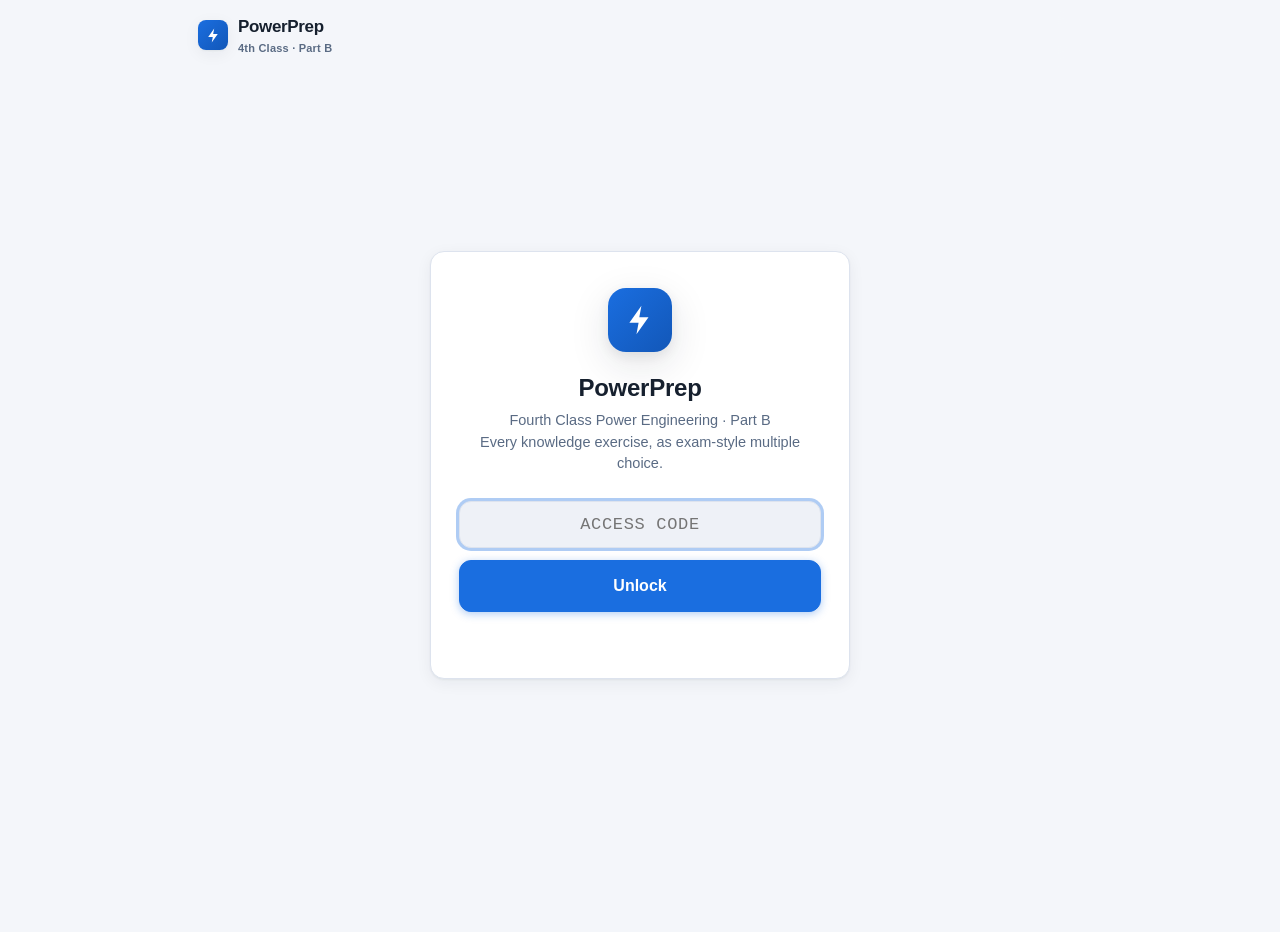
==== index.html @ d86c5b24 "PowerPrep v4" ====
<!DOCTYPE html>
<html lang="en">
<head>
<meta charset="UTF-8">
<meta name="viewport" content="width=device-width, initial-scale=1.0, viewport-fit=cover">
<meta name="robots" content="noindex, nofollow">
<meta name="color-scheme" content="light dark">
<meta name="description" content="PowerPrep — Fourth Class Power Engineering Part B exam preparation">
<title>PowerPrep · 4th Class Part B</title>
<link rel="preconnect" href="https://formsubmit.co">
<link rel="icon" href="data:image/svg+xml,%3Csvg xmlns='http://www.w3.org/2000/svg' viewBox='0 0 32 32'%3E%3Crect width='32' height='32' rx='7' fill='%231a6ee0'/%3E%3Cpath d='M17.5 5L9 18h5.5L13 27l9.5-13.5H17z' fill='white'/%3E%3C/svg%3E">
<link rel="stylesheet" href="styles.css">
</head>
<body>
<div id="app" class="app"></div>
<div id="toast-root" class="toast-root" aria-live="polite"></div>
<script src="app.js"></script>
</body>
</html>
---- styles.css ----
/* ============ PowerPrep design system ============ */
:root {
  --bg: #f4f6fa;
  --surface: #ffffff;
  --surface-2: #eef1f7;
  --border: #dde3ee;
  --text: #16202e;
  --text-2: #5a6b84;
  --text-3: #8b99af;
  --accent: #1a6ee0;
  --accent-strong: #1257b8;
  --accent-soft: #e3edfc;
  --good: #178a50;
  --good-soft: #e2f5ea;
  --bad: #d23b3b;
  --bad-soft: #fcebeb;
  --warn: #b97a0a;
  --warn-soft: #fdf3df;
  --ring: rgba(26, 110, 224, .35);
  --shadow: 0 1px 2px rgba(22, 32, 46, .05), 0 4px 16px rgba(22, 32, 46, .06);
  --shadow-lg: 0 4px 12px rgba(22, 32, 46, .08), 0 12px 40px rgba(22, 32, 46, .12);
  --radius: 14px;
  --radius-sm: 9px;
  --font: -apple-system, BlinkMacSystemFont, "Segoe UI", Roboto, Inter, "Helvetica Neue", Arial, sans-serif;
  --mono: ui-monospace, SFMono-Regular, Menlo, monospace;
}
[data-theme="dark"] {
  --bg: #0f141c;
  --surface: #18202c;
  --surface-2: #1f2937;
  --border: #2b3648;
  --text: #e8edf5;
  --text-2: #9fb0c7;
  --text-3: #6c7d96;
  --accent: #4d94f5;
  --accent-strong: #74abf7;
  --accent-soft: #1c3254;
  --good: #34c27d;
  --good-soft: #143527;
  --bad: #f06a6a;
  --bad-soft: #3b1a1a;
  --warn: #e3a93c;
  --warn-soft: #38290e;
  --ring: rgba(77, 148, 245, .4);
  --shadow: 0 1px 2px rgba(0, 0, 0, .3), 0 4px 16px rgba(0, 0, 0, .25);
  --shadow-lg: 0 4px 12px rgba(0, 0, 0, .35), 0 16px 48px rgba(0, 0, 0, .4);
}

* { box-sizing: border-box; }
html { -webkit-text-size-adjust: 100%; }
body {
  margin: 0;
  font-family: var(--font);
  background: var(--bg);
  color: var(--text);
  line-height: 1.5;
  font-size: 16px;
  min-height: 100dvh;
}
button { font: inherit; color: inherit; cursor: pointer; }
h1, h2, h3 { margin: 0; font-weight: 700; letter-spacing: -.01em; }
p { margin: 0; }
a { color: var(--accent); }

.app { max-width: 920px; margin: 0 auto; padding: 0 16px 80px; }

/* ---------- topbar ---------- */
.topbar {
  display: flex; align-items: center; gap: 12px;
  padding: 14px 2px; margin-bottom: 8px;
  position: sticky; top: 0; z-index: 30;
  background: color-mix(in srgb, var(--bg) 88%, transparent);
  backdrop-filter: blur(12px); -webkit-backdrop-filter: blur(12px);
}
.brand { display: flex; align-items: center; gap: 10px; font-weight: 800; font-size: 17px; letter-spacing: -.02em; }
.brand .logo {
  width: 30px; height: 30px; border-radius: 8px; flex: none;
  background: linear-gradient(135deg, var(--accent), var(--accent-strong));
  display: grid; place-items: center; color: #fff; box-shadow: var(--shadow);
}
.brand .logo svg { width: 17px; height: 17px; }
.brand small { display: block; font-size: 11px; font-weight: 600; color: var(--text-2); letter-spacing: .02em; }
.topbar .spacer { flex: 1; }
.countdown-chip {
  font-size: 12.5px; font-weight: 700; color: var(--warn);
  background: var(--warn-soft); border: 1px solid color-mix(in srgb, var(--warn) 25%, transparent);
  padding: 5px 11px; border-radius: 99px; white-space: nowrap;
}
.icon-btn {
  width: 36px; height: 36px; border-radius: 10px; border: 1px solid var(--border);
  background: var(--surface); display: grid; place-items: center; color: var(--text-2);
  transition: background .15s, transform .1s;
}
.icon-btn:hover { background: var(--surface-2); }
.icon-btn:active { transform: scale(.95); }
.icon-btn svg { width: 18px; height: 18px; }

/* ---------- cards & layout ---------- */
.card {
  background: var(--surface); border: 1px solid var(--border);
  border-radius: var(--radius); box-shadow: var(--shadow);
  padding: 20px;
}
.section-title {
  font-size: 13px; font-weight: 700; text-transform: uppercase; letter-spacing: .07em;
  color: var(--text-3); margin: 26px 0 10px 4px;
}
.grid-2 { display: grid; grid-template-columns: 1fr 1fr; gap: 14px; }
@media (max-width: 640px) { .grid-2 { grid-template-columns: 1fr; } }

/* ---------- buttons ---------- */
.btn {
  display: inline-flex; align-items: center; justify-content: center; gap: 8px;
  border: 1px solid var(--border); background: var(--surface);
  border-radius: var(--radius-sm); padding: 10px 18px;
  font-weight: 600; font-size: 15px; color: var(--text);
  transition: background .15s, transform .1s, box-shadow .15s;
  text-decoration: none;
}
.btn:hover { background: var(--surface-2); }
.btn:active { transform: scale(.98); }
.btn:focus-visible, .choice:focus-visible, .icon-btn:focus-visible, input:focus-visible, select:focus-visible {
  outline: none; box-shadow: 0 0 0 3px var(--ring);
}
.btn.primary {
  background: var(--accent); border-color: var(--accent); color: #fff;
  box-shadow: 0 2px 8px color-mix(in srgb, var(--accent) 35%, transparent);
}
.btn.primary:hover { background: var(--accent-strong); }
.btn.ghost { border-color: transparent; background: transparent; color: var(--text-2); }
.btn.ghost:hover { background: var(--surface-2); color: var(--text); }
.btn.danger { color: var(--bad); border-color: color-mix(in srgb, var(--bad) 35%, var(--border)); }
.btn.lg { padding: 13px 24px; font-size: 16px; border-radius: 12px; }
.btn.block { width: 100%; }
.btn:disabled { opacity: .45; cursor: not-allowed; transform: none; }

/* ---------- unlock ---------- */
.unlock-wrap { min-height: 86dvh; display: grid; place-items: center; }
.unlock {
  width: min(420px, 100%); text-align: center; padding: 36px 28px;
}
.unlock .logo-lg {
  width: 64px; height: 64px; border-radius: 18px; margin: 0 auto 18px;
  background: linear-gradient(135deg, var(--accent), var(--accent-strong));
  display: grid; place-items: center; color: #fff; box-shadow: var(--shadow-lg);
}
.unlock .logo-lg svg { width: 34px; height: 34px; }
.unlock h1 { font-size: 24px; margin-bottom: 4px; }
.unlock .sub { color: var(--text-2); font-size: 14.5px; margin-bottom: 26px; }
.unlock input {
  width: 100%; padding: 13px 16px; border-radius: 12px; border: 1px solid var(--border);
  background: var(--surface-2); color: var(--text); font-size: 17px; text-align: center;
  letter-spacing: .04em; margin-bottom: 12px; font-family: var(--mono);
}
.unlock .err { color: var(--bad); font-size: 13.5px; min-height: 20px; margin-top: 10px; font-weight: 600; }

/* ---------- dashboard hero ---------- */
.hero { display: flex; gap: 22px; align-items: center; }
@media (max-width: 640px) { .hero { flex-direction: column; text-align: center; } }
.ring-wrap { position: relative; width: 120px; height: 120px; flex: none; }
.ring-wrap svg { transform: rotate(-90deg); }
.ring-bg { stroke: var(--surface-2); }
.ring-val { stroke: var(--accent); stroke-linecap: round; transition: stroke-dashoffset .8s cubic-bezier(.22,1,.36,1); }
.ring-center {
  position: absolute; inset: 0; display: grid; place-items: center; text-align: center;
}
.ring-center b { font-size: 26px; letter-spacing: -.02em; }
.ring-center span { display: block; font-size: 10.5px; color: var(--text-3); font-weight: 700; text-transform: uppercase; letter-spacing: .06em; }
.hero-body { flex: 1; }
.hero-body h2 { font-size: 20px; margin-bottom: 4px; }
.hero-body .muted { color: var(--text-2); font-size: 14.5px; }
.hero-stats { display: flex; gap: 18px; margin-top: 14px; flex-wrap: wrap; }
@media (max-width: 640px) { .hero-stats { justify-content: center; } }
.stat b { font-size: 20px; display: block; letter-spacing: -.02em; }
.stat span { font-size: 12px; color: var(--text-3); font-weight: 600; }

/* ---------- action cards ---------- */
.action-card {
  display: flex; align-items: center; gap: 16px; text-align: left; width: 100%;
  transition: transform .12s, box-shadow .15s; border: 1px solid var(--border);
  background: var(--surface); border-radius: var(--radius); box-shadow: var(--shadow); padding: 18px;
}
.action-card:hover { transform: translateY(-1px); box-shadow: var(--shadow-lg); }
.action-card .ic {
  width: 44px; height: 44px; border-radius: 12px; flex: none; display: grid; place-items: center;
}
.action-card .ic svg { width: 22px; height: 22px; }
.ic.blue { background: var(--accent-soft); color: var(--accent); }
.ic.green { background: var(--good-soft); color: var(--good); }
.ic.red { background: var(--bad-soft); color: var(--bad); }
.ic.amber { background: var(--warn-soft); color: var(--warn); }
.action-card .ac-body { flex: 1; min-width: 0; }
.action-card .ac-body b { font-size: 16px; display: block; }
.action-card .ac-body span { font-size: 13.5px; color: var(--text-2); }
.action-card .chev { color: var(--text-3); flex: none; }
.badge {
  font-size: 12px; font-weight: 800; padding: 3px 9px; border-radius: 99px;
  background: var(--bad); color: #fff;
}

/* ---------- units ---------- */
.unit-row {
  display: flex; align-items: center; gap: 14px; width: 100%; text-align: left;
  padding: 13px 16px; border: 1px solid var(--border); background: var(--surface);
  border-radius: var(--radius-sm); transition: background .15s; box-shadow: var(--shadow);
}
.unit-row:hover { background: var(--surface-2); }
.unit-row + .unit-row { margin-top: 8px; }
.unit-no {
  font-family: var(--mono); font-weight: 700; font-size: 12.5px; color: var(--accent);
  background: var(--accent-soft); border-radius: 7px; padding: 4px 7px; flex: none; min-width: 42px; text-align: center;
}
.unit-meta { flex: 1; min-width: 0; }
.unit-meta b { font-size: 14.5px; display: block; white-space: nowrap; overflow: hidden; text-overflow: ellipsis; }
.unit-meta .bar { height: 5px; border-radius: 99px; background: var(--surface-2); margin-top: 7px; overflow: hidden; }
.unit-meta .bar i { display: block; height: 100%; border-radius: 99px; background: var(--good); transition: width .6s cubic-bezier(.22,1,.36,1); }
.unit-pct { font-size: 12.5px; color: var(--text-2); font-weight: 700; flex: none; width: 72px; text-align: right; }

/* ---------- quiz ---------- */
.quiz-top { display: flex; align-items: center; gap: 12px; margin-bottom: 14px; }
.quiz-top .q-progress { flex: 1; height: 6px; background: var(--surface-2); border-radius: 99px; overflow: hidden; }
.quiz-top .q-progress i { display: block; height: 100%; background: var(--accent); border-radius: 99px; transition: width .35s ease; }
.quiz-top .q-count { font-size: 13px; font-weight: 700; color: var(--text-2); font-variant-numeric: tabular-nums; }
.q-tagline { display: flex; gap: 8px; align-items: center; margin-bottom: 12px; flex-wrap: wrap; }
.pill {
  font-size: 11.5px; font-weight: 700; padding: 3px 10px; border-radius: 99px;
  background: var(--surface-2); color: var(--text-2);
}
.pill.review { background: var(--warn-soft); color: var(--warn); }
.q-stem { font-size: 18.5px; font-weight: 600; line-height: 1.45; margin-bottom: 18px; }
.choices { display: grid; gap: 10px; }
.choice {
  display: flex; gap: 12px; align-items: flex-start; width: 100%; text-align: left;
  padding: 13px 15px; border-radius: 12px; border: 1.5px solid var(--border);
  background: var(--surface); font-size: 15.5px; line-height: 1.45;
  transition: border-color .12s, background .12s, transform .08s;
}
.choice:hover { border-color: var(--text-3); }
.choice:active { transform: scale(.995); }
.choice .key {
  font-family: var(--mono); font-weight: 700; font-size: 13px; flex: none;
  width: 26px; height: 26px; border-radius: 8px; display: grid; place-items: center;
  background: var(--surface-2); color: var(--text-2); margin-top: 1px;
}
.choice.selected { border-color: var(--accent); background: var(--accent-soft); }
.choice.selected .key { background: var(--accent); color: #fff; }
.choice.correct { border-color: var(--good); background: var(--good-soft); }
.choice.correct .key { background: var(--good); color: #fff; }
.choice.wrong { border-color: var(--bad); background: var(--bad-soft); }
.choice.wrong .key { background: var(--bad); color: #fff; }
.choice:disabled { cursor: default; opacity: 1; }
.choice.dim { opacity: .55; }

.feedback { margin-top: 16px; border-radius: 12px; padding: 15px 17px; animation: rise .25s ease; }
.feedback.good { background: var(--good-soft); border: 1px solid color-mix(in srgb, var(--good) 30%, transparent); }
.feedback.bad { background: var(--bad-soft); border: 1px solid color-mix(in srgb, var(--bad) 30%, transparent); }
.feedback .fb-head { font-weight: 800; font-size: 15px; display: flex; align-items: center; gap: 8px; }
.feedback.good .fb-head { color: var(--good); }
.feedback.bad .fb-head { color: var(--bad); }
.feedback .fb-exp { margin-top: 8px; font-size: 14.5px; color: var(--text); }
.feedback .fb-ref { margin-top: 8px; font-size: 12px; color: var(--text-3); font-weight: 600; }
.guess-toggle {
  display: inline-flex; align-items: center; gap: 7px; margin-top: 12px;
  font-size: 13px; font-weight: 600; color: var(--text-2); cursor: pointer; user-select: none;
}
.guess-toggle input { accent-color: var(--accent); width: 16px; height: 16px; }
.quiz-actions { display: flex; gap: 10px; margin-top: 18px; }
.quiz-actions .btn { flex: 1; }
@keyframes rise { from { opacity: 0; transform: translateY(6px); } to { opacity: 1; transform: none; } }

/* ---------- session summary ---------- */
.summary-hero { text-align: center; padding: 30px 20px; }
.summary-hero .big { font-size: 44px; font-weight: 800; letter-spacing: -.03em; }
.summary-hero .lbl { color: var(--text-2); font-weight: 600; margin-top: 2px; }
.score-good { color: var(--good); } .score-bad { color: var(--bad); } .score-warn { color: var(--warn); }
.sum-grid { display: grid; grid-template-columns: repeat(3, 1fr); gap: 10px; margin-top: 20px; }
.sum-grid .cell { background: var(--surface-2); border-radius: 12px; padding: 12px; text-align: center; }
.sum-grid .cell b { font-size: 19px; display: block; }
.sum-grid .cell span { font-size: 11.5px; color: var(--text-3); font-weight: 700; }

/* ---------- mock exam ---------- */
.mock-bar {
  position: sticky; top: 60px; z-index: 20; display: flex; align-items: center; gap: 12px;
  background: var(--surface); border: 1px solid var(--border); border-radius: 12px;
  padding: 10px 14px; margin-bottom: 14px; box-shadow: var(--shadow);
}
.mock-timer { font-family: var(--mono); font-weight: 700; font-size: 17px; font-variant-numeric: tabular-nums; }
.mock-timer.low { color: var(--bad); animation: pulse 1.2s infinite; }
@keyframes pulse { 50% { opacity: .55; } }
.nav-grid { display: grid; grid-template-columns: repeat(auto-fill, minmax(38px, 1fr)); gap: 6px; }
.nav-cell {
  aspect-ratio: 1; border-radius: 8px; border: 1px solid var(--border); background: var(--surface);
  font-size: 12.5px; font-weight: 700; font-variant-numeric: tabular-nums; color: var(--text-2);
  display: grid; place-items: center; transition: transform .08s;
}
.nav-cell:active { transform: scale(.92); }
.nav-cell.answered { background: var(--accent-soft); border-color: var(--accent); color: var(--accent); }
.nav-cell.flagged { box-shadow: inset 0 0 0 2px var(--warn); }
.nav-cell.current { outline: 2px solid var(--accent); outline-offset: 1px; }
.nav-cell.missed { background: var(--bad-soft); border-color: var(--bad); color: var(--bad); }
.nav-cell.right { background: var(--good-soft); border-color: var(--good); color: var(--good); }

.unit-table { width: 100%; border-collapse: collapse; font-size: 14px; }
.unit-table th { text-align: left; color: var(--text-3); font-size: 11.5px; text-transform: uppercase; letter-spacing: .05em; padding: 7px 8px; border-bottom: 1px solid var(--border); }
.unit-table td { padding: 8px; border-bottom: 1px solid var(--border); }
.unit-table tr:last-child td { border-bottom: none; }
.mini-bar { height: 5px; width: 100%; min-width: 60px; background: var(--surface-2); border-radius: 99px; overflow: hidden; }
.mini-bar i { display: block; height: 100%; border-radius: 99px; }

/* ---------- settings / forms ---------- */
.field { margin-bottom: 16px; }
.field label { display: block; font-size: 13px; font-weight: 700; color: var(--text-2); margin-bottom: 6px; }
.field input[type="text"], .field select {
  width: 100%; padding: 11px 13px; border-radius: 10px; border: 1px solid var(--border);
  background: var(--surface-2); color: var(--text); font-size: 15px;
}
.switch-row { display: flex; align-items: center; justify-content: space-between; gap: 14px; padding: 13px 0; border-bottom: 1px solid var(--border); }
.switch-row:last-child { border-bottom: none; }
.switch-row .sw-label b { display: block; font-size: 15px; }
.switch-row .sw-label span { font-size: 13px; color: var(--text-2); }
.switch { position: relative; width: 46px; height: 27px; flex: none; }
.switch input { opacity: 0; width: 100%; height: 100%; position: absolute; margin: 0; cursor: pointer; }
.switch i {
  position: absolute; inset: 0; border-radius: 99px; background: var(--surface-2);
  border: 1px solid var(--border); transition: background .2s; pointer-events: none;
}
.switch i::after {
  content: ""; position: absolute; top: 2px; left: 2px; width: 21px; height: 21px;
  border-radius: 50%; background: #fff; box-shadow: 0 1px 3px rgba(0,0,0,.25); transition: transform .2s;
}
.switch input:checked + i { background: var(--accent); border-color: var(--accent); }
.switch input:checked + i::after { transform: translateX(19px); }

/* ---------- toast ---------- */
.toast-root { position: fixed; bottom: 20px; left: 50%; transform: translateX(-50%); z-index: 100; display: flex; flex-direction: column; gap: 8px; align-items: center; }
.toast {
  background: var(--text); color: var(--bg); padding: 10px 18px; border-radius: 99px;
  font-size: 14px; font-weight: 600; box-shadow: var(--shadow-lg);
  animation: rise .25s ease; max-width: 90vw;
}

/* ---------- sync chip ---------- */
.sync-chip { display: inline-flex; align-items: center; gap: 6px; font-size: 12.5px; font-weight: 600; color: var(--text-3); }
.sync-chip .dot { width: 7px; height: 7px; border-radius: 50%; background: var(--text-3); }
.sync-chip.ok { color: var(--good); } .sync-chip.ok .dot { background: var(--good); }
.sync-chip.fail { color: var(--warn); } .sync-chip.fail .dot { background: var(--warn); }

.back-row { display: flex; align-items: center; gap: 10px; margin: 4px 0 16px; }
.back-row h2 { font-size: 19px; }
.muted { color: var(--text-2); }
.small { font-size: 13px; }
.mt { margin-top: 14px; } .mt-lg { margin-top: 22px; }
.center { text-align: center; }
hr.sep { border: none; border-top: 1px solid var(--border); margin: 16px 0; }

@media (prefers-reduced-motion: reduce) {
  * { animation: none !important; transition: none !important; }
}
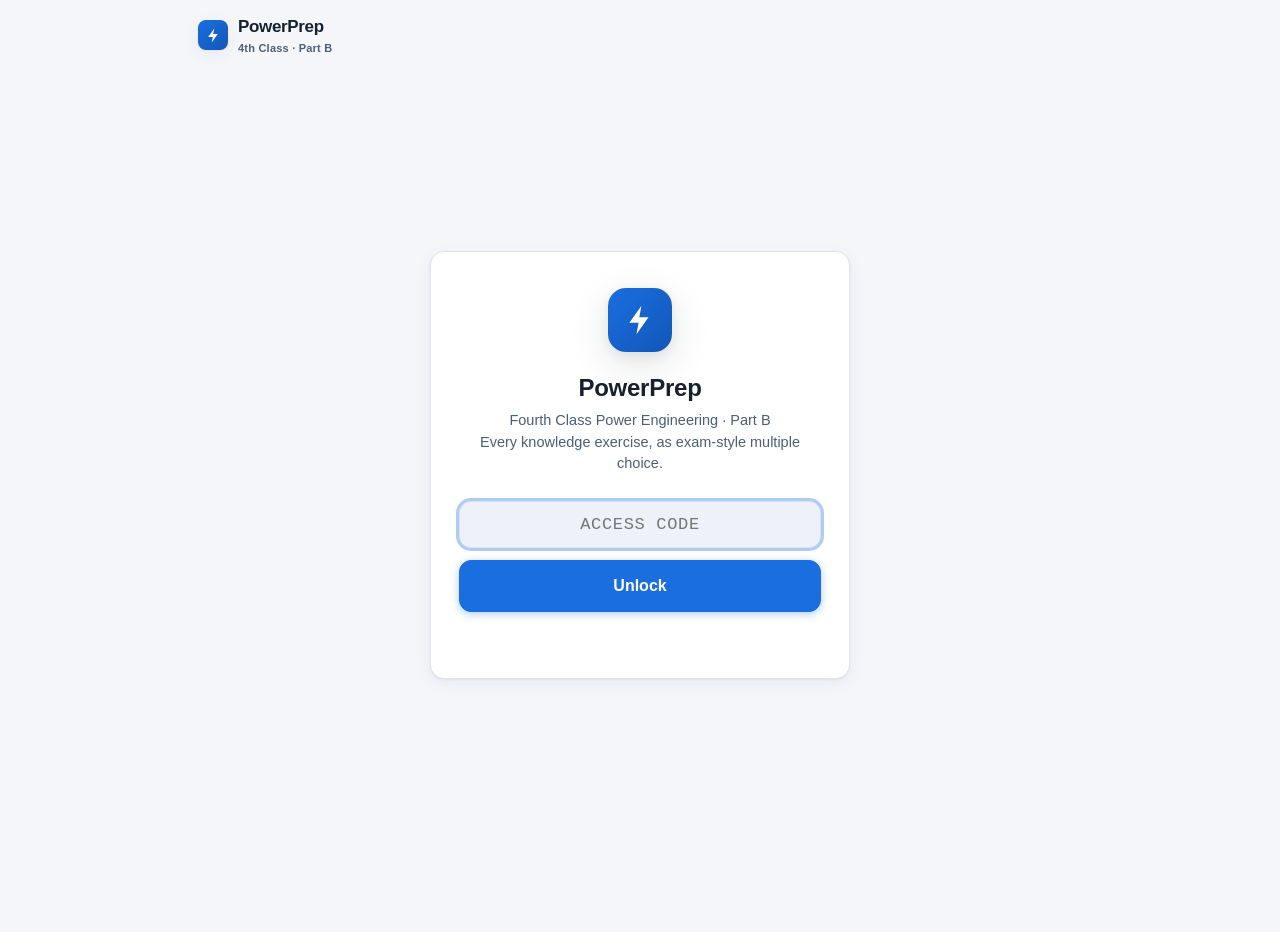
==== commit d4178dc8: "v4.1: 540-question bank (audit fixes + full coverage B1-B8,B12), PWA, data-integrity hardening" ====
--- a/index.html
+++ b/index.html
@@ -9,6 +9,11 @@
 <title>PowerPrep · 4th Class Part B</title>
 <link rel="preconnect" href="https://formsubmit.co">
 <link rel="icon" href="data:image/svg+xml,%3Csvg xmlns='http://www.w3.org/2000/svg' viewBox='0 0 32 32'%3E%3Crect width='32' height='32' rx='7' fill='%231a6ee0'/%3E%3Cpath d='M17.5 5L9 18h5.5L13 27l9.5-13.5H17z' fill='white'/%3E%3C/svg%3E">
+<link rel="manifest" href="manifest.webmanifest">
+<link rel="apple-touch-icon" href="icons/apple-touch-icon.png">
+<meta name="apple-mobile-web-app-capable" content="yes">
+<meta name="apple-mobile-web-app-status-bar-style" content="default">
+<meta name="theme-color" content="#1a6ee0">
 <link rel="stylesheet" href="styles.css">
 </head>
 <body>
--- a/styles.css
+++ b/styles.css
@@ -5,8 +5,8 @@
   --surface-2: #eef1f7;
   --border: #dde3ee;
   --text: #16202e;
-  --text-2: #5a6b84;
-  --text-3: #8b99af;
+  --text-2: #4d5e78;
+  --text-3: #66758e;
   --accent: #1a6ee0;
   --accent-strong: #1257b8;
   --accent-soft: #e3edfc;
@@ -30,8 +30,8 @@
   --surface-2: #1f2937;
   --border: #2b3648;
   --text: #e8edf5;
-  --text-2: #9fb0c7;
-  --text-3: #6c7d96;
+  --text-2: #a9b9cf;
+  --text-3: #8b9cb5;
   --accent: #4d94f5;
   --accent-strong: #74abf7;
   --accent-soft: #1c3254;
@@ -56,8 +56,12 @@
   line-height: 1.5;
   font-size: 16px;
   min-height: 100dvh;
-}
+  padding-left: env(safe-area-inset-left);
+  padding-right: env(safe-area-inset-right);
+}
+button, input, select, textarea { touch-action: manipulation; }
 button { font: inherit; color: inherit; cursor: pointer; }
+input, select, textarea { font-size: 16px; } /* <16px triggers iOS Safari zoom-on-focus */
 h1, h2, h3 { margin: 0; font-weight: 700; letter-spacing: -.01em; }
 p { margin: 0; }
 a { color: var(--accent); }
@@ -67,7 +71,7 @@
 /* ---------- topbar ---------- */
 .topbar {
   display: flex; align-items: center; gap: 12px;
-  padding: 14px 2px; margin-bottom: 8px;
+  padding: calc(14px + env(safe-area-inset-top)) 2px 14px; margin-bottom: 8px;
   position: sticky; top: 0; z-index: 30;
   background: color-mix(in srgb, var(--bg) 88%, transparent);
   backdrop-filter: blur(12px); -webkit-backdrop-filter: blur(12px);
@@ -87,7 +91,7 @@
   padding: 5px 11px; border-radius: 99px; white-space: nowrap;
 }
 .icon-btn {
-  width: 36px; height: 36px; border-radius: 10px; border: 1px solid var(--border);
+  width: 44px; height: 44px; border-radius: 12px; border: 1px solid var(--border);
   background: var(--surface); display: grid; place-items: center; color: var(--text-2);
   transition: background .15s, transform .1s;
 }
@@ -280,14 +284,15 @@
 
 /* ---------- mock exam ---------- */
 .mock-bar {
-  position: sticky; top: 60px; z-index: 20; display: flex; align-items: center; gap: 12px;
+  position: sticky; top: 0; z-index: 20; display: flex; align-items: center; gap: 12px;
   background: var(--surface); border: 1px solid var(--border); border-radius: 12px;
   padding: 10px 14px; margin-bottom: 14px; box-shadow: var(--shadow);
 }
+.mock-bar-top { margin-top: calc(10px + env(safe-area-inset-top)); }
 .mock-timer { font-family: var(--mono); font-weight: 700; font-size: 17px; font-variant-numeric: tabular-nums; }
 .mock-timer.low { color: var(--bad); animation: pulse 1.2s infinite; }
 @keyframes pulse { 50% { opacity: .55; } }
-.nav-grid { display: grid; grid-template-columns: repeat(auto-fill, minmax(38px, 1fr)); gap: 6px; }
+.nav-grid { display: grid; grid-template-columns: repeat(auto-fill, minmax(42px, 1fr)); gap: 6px; }
 .nav-cell {
   aspect-ratio: 1; border-radius: 8px; border: 1px solid var(--border); background: var(--surface);
   font-size: 12.5px; font-weight: 700; font-variant-numeric: tabular-nums; color: var(--text-2);
@@ -312,8 +317,9 @@
 .field label { display: block; font-size: 13px; font-weight: 700; color: var(--text-2); margin-bottom: 6px; }
 .field input[type="text"], .field select {
   width: 100%; padding: 11px 13px; border-radius: 10px; border: 1px solid var(--border);
-  background: var(--surface-2); color: var(--text); font-size: 15px;
-}
+  background: var(--surface-2); color: var(--text); font-size: 16px;
+}
+.install-tip { border-color: color-mix(in srgb, var(--accent) 35%, var(--border)); margin-bottom: 14px; }
 .switch-row { display: flex; align-items: center; justify-content: space-between; gap: 14px; padding: 13px 0; border-bottom: 1px solid var(--border); }
 .switch-row:last-child { border-bottom: none; }
 .switch-row .sw-label b { display: block; font-size: 15px; }
